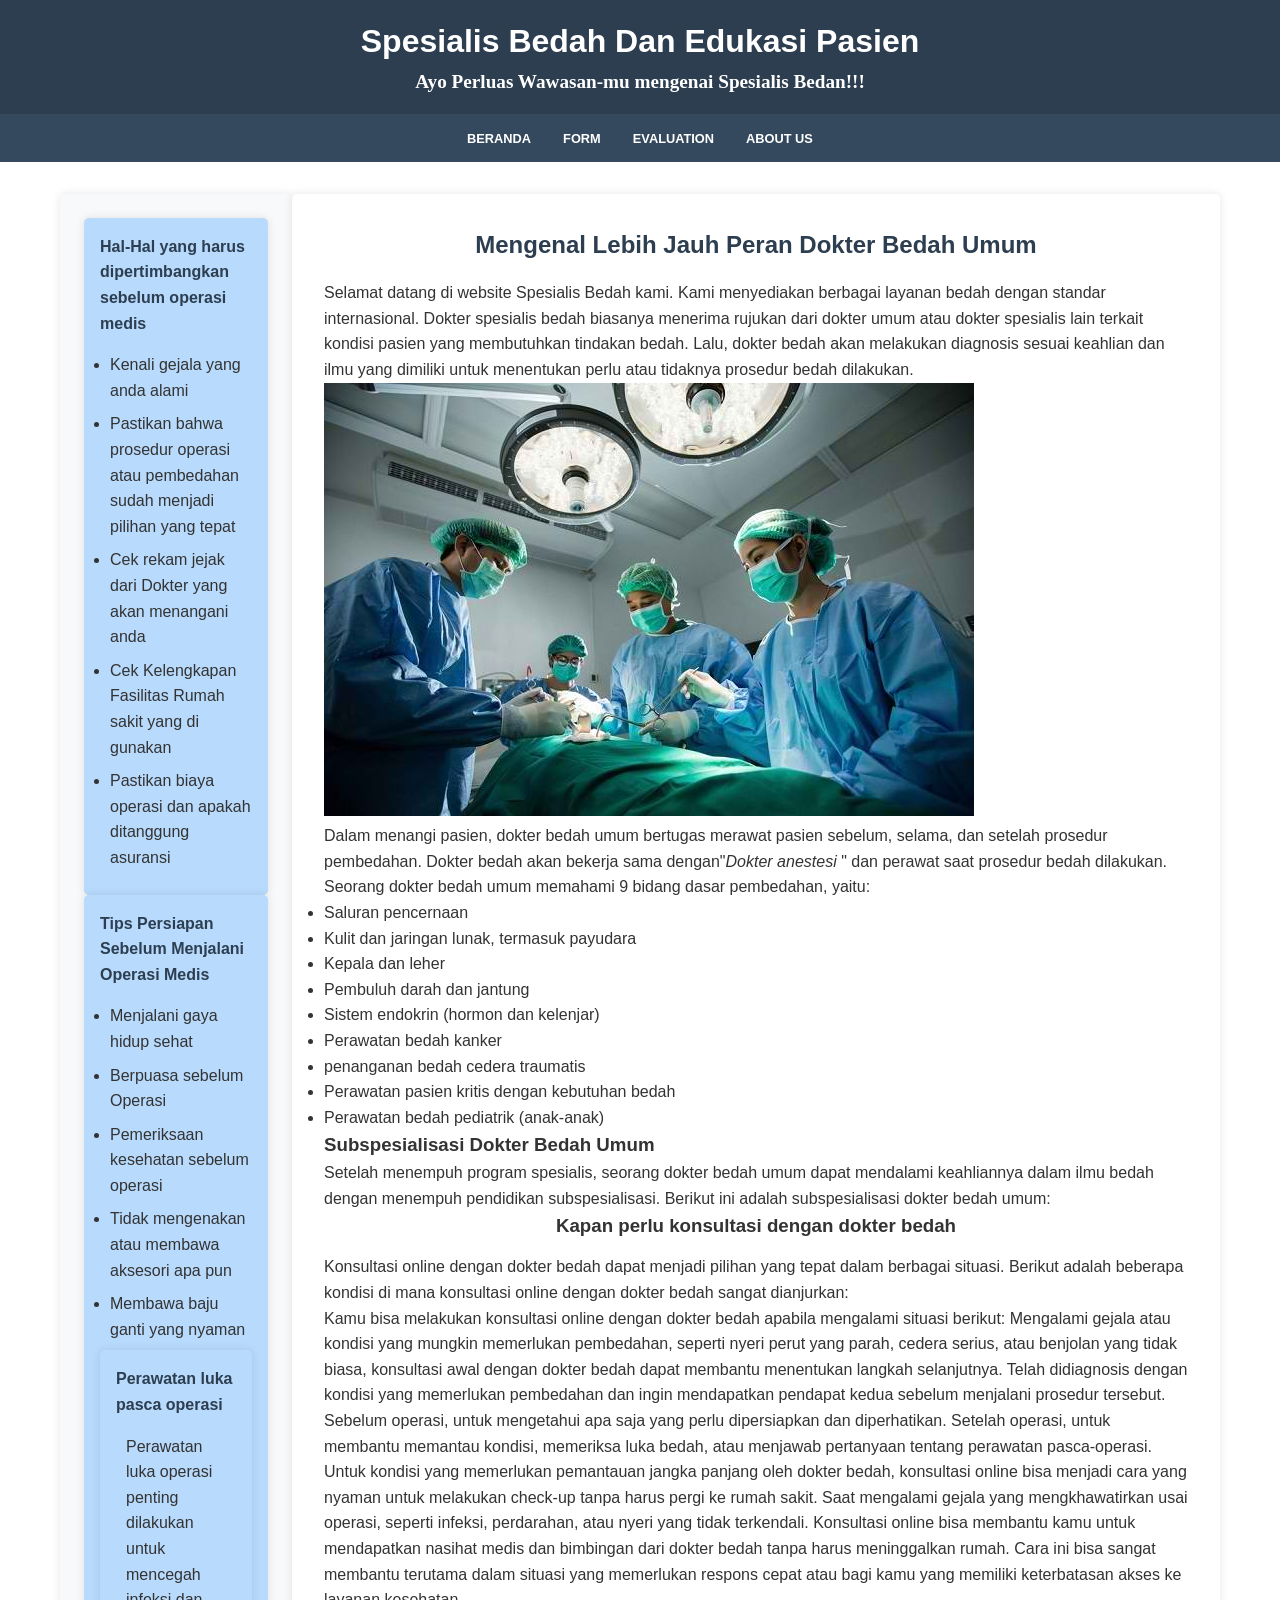
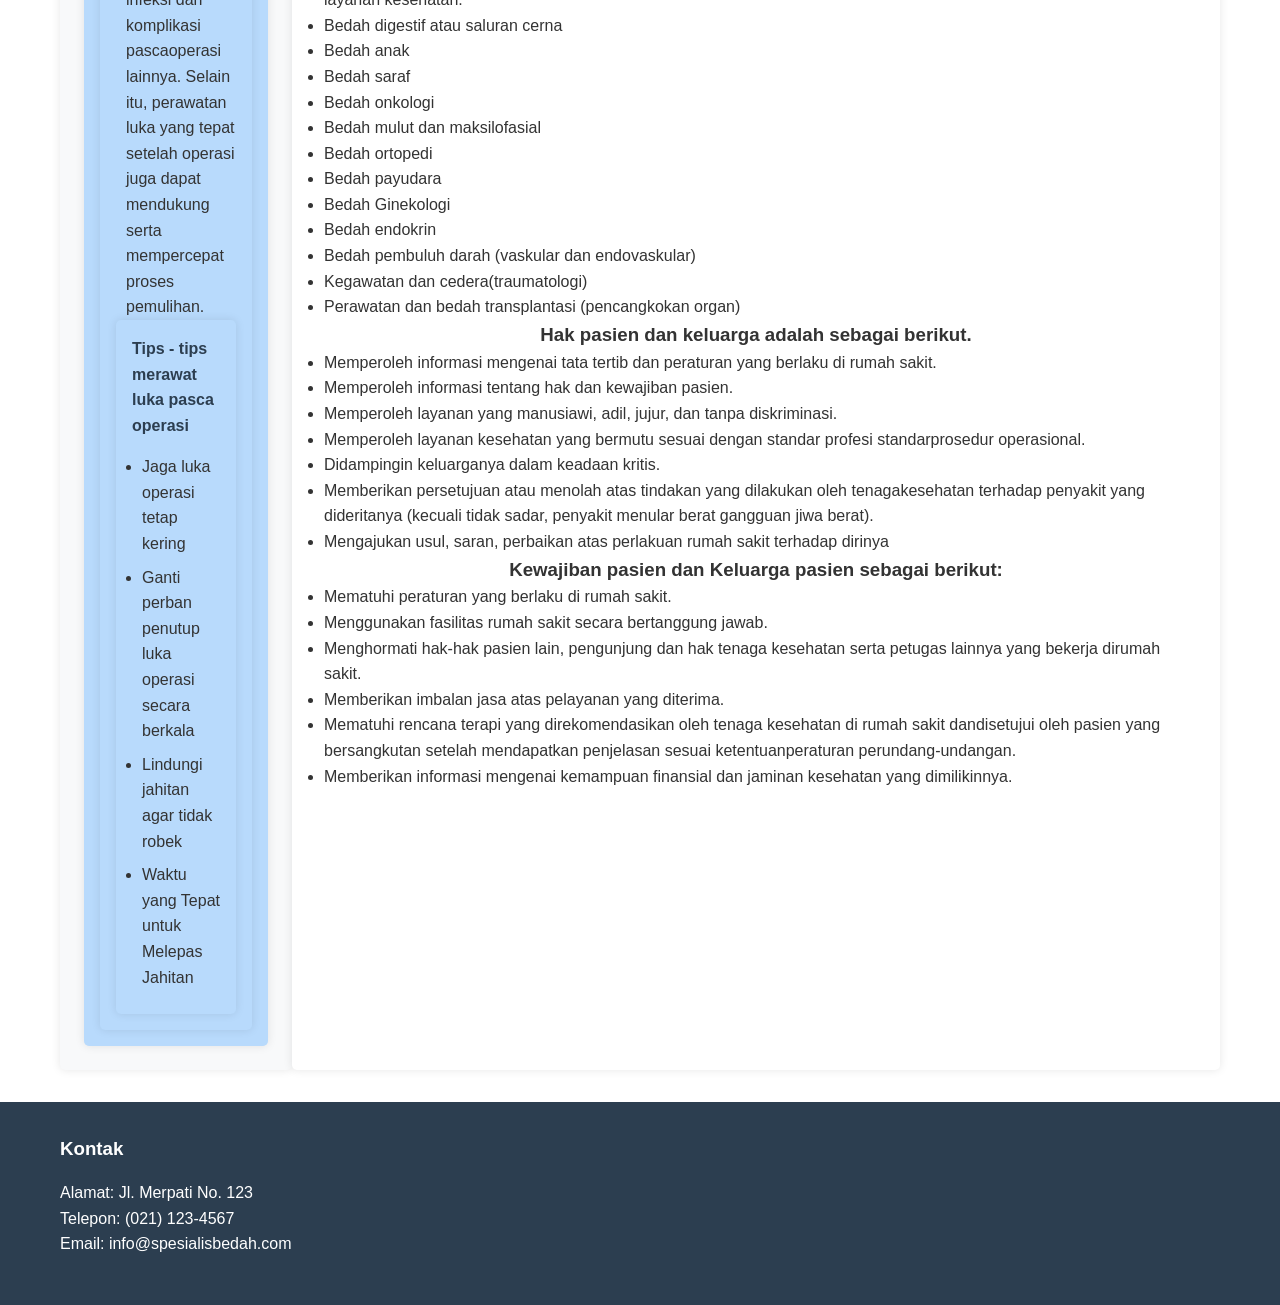
==== index.html @ 425607bf "tambah materi di sidebar" ====
<!DOCTYPE html>
<html lang="id">

<head>
    <meta charset="UTF-8">
    <meta name="viewport" content="width=device-width, initial-scale=1.0">
    <meta name="description" content="Peran dokter bedah umum dalam menangani pasien, termasuk subspesialisasi dan hak pasien.">
    <title>Spesialis Bedah</title>
    <link rel="stylesheet" href="css/style.css">
</head>

<body>
    <!-- Header -->
    <header class="header">
        <div class="container">
            <div class="text">
                <h1>Spesialis Bedah Dan Edukasi Pasien</h1>
                <h3>Ayo Perluas Wawasan-mu mengenai Spesialis Bedan!!!</h3>
            </div>
        </div>
    </header>

    <!-- Menu Navigasi -->
    <nav class="main-menu">
        <div class="container">
            <ul>
                <li><a href="index.html">BERANDA</a></li>
                <li><a href="form.html">FORM</a></li>
                <li><a href="evaluation.html">EVALUATION</a></li>
                <li><a href="about.html">ABOUT US</a></li>
            </ul>
        </div>
    </nav>

    <!-- Konten Utama -->
    <main class="main-content">
        <div class="container">
            <div class="content-wrapper">
                <!-- Sidebar -->
                <aside class="sidebar">
                    <div class="sidebar-box">
                        <div class="widget">
                            <h4>Hal-Hal yang harus dipertimbangkan sebelum operasi medis</h4>
                            <ul style="list-style-type:disc; padding-left:10px;">
                                <li>Kenali gejala yang anda alami</li>
                                <li>Pastikan bahwa prosedur operasi atau pembedahan sudah menjadi pilihan yang tepat</li>
                                <li>Cek rekam jejak dari Dokter yang akan menangani anda</li>
                                <li>Cek Kelengkapan Fasilitas Rumah sakit yang di gunakan</li>
                                <li>Pastikan biaya operasi dan apakah ditanggung asuransi</li>
                            </ul>
                        </div>
                    </div>
                    <div class="sidebar-box">
                        <div class="widget">
                            <h4>Tips Persiapan Sebelum Menjalani Operasi Medis</h4>
                            <ul style="list-style-type:disc; padding-left:10px;">
                                <li>Menjalani gaya hidup sehat</li>
                                <li>Berpuasa sebelum Operasi</li>
                                <li>Pemeriksaan kesehatan sebelum operasi</li>
                                <li>Tidak mengenakan atau membawa aksesori apa pun</li>
                                <li>Membawa baju ganti yang nyaman</li>
                            </ul>
                        </div>
                    <div class="sidebar-box">
                        <div class="widget">
                            <h4>Perawatan luka pasca operasi</h4>
                            <ul style="list-style-type:disc; padding-left:10px;">
                                <p>Perawatan luka operasi penting dilakukan
                                    untuk mencegah infeksi dan komplikasi pascaoperasi lainnya.
                                    Selain itu, perawatan luka yang tepat setelah operasi
                                    juga dapat mendukung serta mempercepat proses pemulihan.</p>
                            </ul>
                    </div> 
                    <div class="sidebar-box">
                        <div class="widget">
                            <h4>Tips - tips merawat luka pasca operasi</h4>   
                             <ul style="list-style-type:disc; padding-left:10px;">
                                <li>Jaga luka operasi tetap kering</li>
                                <li>Ganti perban penutup luka operasi secara berkala</li>
                                <li>Lindungi jahitan agar tidak robek</li>
                                <li>Waktu yang Tepat untuk Melepas Jahitan</li>
                            </ul>
                            </div>
                </aside>
                <!-- Konten -->
                <section class="content">
                    <h2 style="text-align: center;">Mengenal Lebih Jauh Peran Dokter Bedah Umum</h2>
                    <p>Selamat datang di website Spesialis Bedah kami. Kami menyediakan berbagai layanan bedah dengan standar internasional. Dokter spesialis bedah biasanya menerima rujukan dari dokter umum atau dokter spesialis lain terkait kondisi pasien yang membutuhkan tindakan bedah. Lalu, dokter bedah akan melakukan diagnosis sesuai keahlian dan ilmu yang dimiliki untuk menentukan perlu atau tidaknya prosedur bedah dilakukan.</p>
                        <img src="images/mengenal-lebih-jauh-peran-dokter-bedah-umum-0-alodokter.jpg" alt="Mengenal-lebih-jauh-peran-dokter-bedah-umum-0-alodokter">

                    <p style="font-weight: 400;">Dalam menangi pasien, dokter bedah umum bertugas merawat pasien sebelum, selama, dan setelah prosedur pembedahan. Dokter bedah akan bekerja sama dengan"<i>Dokter anestesi</i> " dan perawat saat prosedur bedah dilakukan.</p>
                    <p>
                        <span style="font-weight: 400;">Seorang dokter bedah umum memahami 9 bidang dasar pembedahan, yaitu:</span>
                    </p>
                    <ul>
                        <li style="font-weight: 400;">
                            <span style="font-weight: 400;">Saluran pencernaan</span>
                        </li>
                        <li style="font-weight: 400;">
                            <span style="font-weight: 400;">Kulit dan jaringan lunak, termasuk payudara</span>
                        </li>
                        <li style="font-weight: 400;">                    
                            <span style="font-weight: 400;">Kepala dan leher</span>
                        </li>
                        <li style="font-weight: 400;">                            
                            <span style="font-weight: 400;">Pembuluh darah dan jantung</span>
                        </li>
                        <li style="font-weight: 400;">
                            <span style="font-weight: 400;">Sistem endokrin (hormon dan kelenjar)</span>
                        </li>
                        <li style="font-weight: 400;">
                            <span style="font-weight: 400;">Perawatan bedah kanker</span>
                        </li>
                        <li style="font-weight: 400;">
                            <span style="font-weight: 400;">penanganan bedah cedera traumatis </span>
                        </li>
                        <li style="font-weight: 400;">
                            <span style="font-weight: 400;">Perawatan pasien kritis dengan kebutuhan bedah</span>
                        </li>
                        <li style="font-weight: 400;">
                            <span style="font-weight: 400;">Perawatan bedah pediatrik (anak-anak)</span>
                        </li>
                    </ul>

                    <h3>
                        <b>Subspesialisasi Dokter Bedah Umum</b>
                    </h3>
                    <p style="align-items: center;"> Setelah menempuh program spesialis, 
                        seorang dokter bedah umum dapat mendalami keahliannya dalam ilmu bedah dengan menempuh pendidikan subspesialisasi. Berikut ini adalah subspesialisasi dokter bedah umum:

                    </p>

                    <h3 style="text-align: center;">Kapan perlu konsultasi dengan dokter bedah </h3>
                    <p style="margin-top: 13px;">Konsultasi online dengan dokter bedah dapat menjadi pilihan yang tepat dalam berbagai situasi. Berikut adalah beberapa kondisi di mana konsultasi online dengan dokter bedah sangat dianjurkan:</p>
                    <p style="text-justify: auto;">Kamu bisa melakukan konsultasi online  dengan dokter bedah apabila mengalami situasi berikut: Mengalami gejala atau kondisi yang mungkin memerlukan pembedahan, seperti nyeri perut yang parah, cedera serius, atau benjolan yang tidak biasa, konsultasi awal dengan dokter bedah dapat membantu menentukan langkah selanjutnya. Telah didiagnosis dengan kondisi yang memerlukan pembedahan dan ingin mendapatkan pendapat kedua sebelum menjalani prosedur tersebut. Sebelum operasi, untuk mengetahui apa saja yang perlu dipersiapkan dan diperhatikan. Setelah operasi, untuk membantu memantau kondisi, memeriksa luka bedah, atau menjawab pertanyaan tentang perawatan pasca-operasi. Untuk kondisi yang memerlukan pemantauan jangka panjang oleh dokter bedah, konsultasi online bisa menjadi cara yang nyaman untuk melakukan check-up tanpa harus pergi ke rumah sakit. Saat mengalami gejala yang mengkhawatirkan usai operasi, seperti infeksi, perdarahan, atau nyeri yang tidak terkendali. Konsultasi online bisa membantu kamu untuk mendapatkan nasihat medis dan bimbingan dari dokter bedah tanpa harus meninggalkan rumah. Cara ini bisa sangat membantu terutama dalam situasi yang memerlukan respons cepat atau bagi kamu yang memiliki keterbatasan akses ke layanan kesehatan.</p>

                    <ul>
                        <li style="font-weight: 400;">
                            <span style="font-weight: 400;">Bedah digestif atau saluran cerna</span>
                        </li>
                        <li style="font-weight: 400;">
                            <span style="font-weight: 400;">Bedah anak</span>
                        </li>
                        <li style="font-weight: 400;">
                            <span style="font-weight: 400;">Bedah saraf</span>
                        </li>
                        <li style="font-weight: 400;">
                            <span style="font-weight: 400;">Bedah onkologi</span>
                        </li>
                        <li style="font-weight: 400;">
                            <span style="font-weight: 400;">Bedah mulut dan maksilofasial</span>
                        </li>
                        <li style="font-weight: 400;">
                            <span style="font-weight: 400;">Bedah ortopedi</span>
                        </li>
                        <li style="font-weight: 400;">
                            <span style="font-weight: 400;">Bedah payudara</span>
                        </li>
                        <li style="font-weight: 400;">
                            <span style="font-weight: 400;">Bedah Ginekologi</span>
                        </li>
                        <li style="font-weight: 400;">
                            <span style="font-weight: 400;">Bedah endokrin</span>
                        </li>
                        <li style="font-weight: 400;">
                            <span style="font-weight: 400;">Bedah pembuluh darah (vaskular dan endovaskular)</span>
                        </li>
                        <li style="font-weight: 400;">
                            <span style="font-weight: 400;">Kegawatan dan cedera(traumatologi)</span>
                        </li>
                        <li style="font-weight: 400;">
                            <span style="font-weight: 400;">Perawatan dan bedah transplantasi (pencangkokan organ)</span>
                        </li>
                    </ul>

                    <h3 style="text-align: center;">Hak pasien dan keluarga adalah sebagai berikut.</h3>
                    <ul>
                        <li style="font-weight: 400;"> Memperoleh informasi mengenai tata tertib dan peraturan yang berlaku
                            di rumah sakit.</li>
                        <li style="font-weight: 400;"> Memperoleh informasi tentang hak dan kewajiban pasien.</li>
                        <li style="font-weight: 400;"> Memperoleh layanan yang manusiawi, adil, jujur, dan tanpa diskriminasi. </li>
                        <li style="font-weight: 400;"> Memperoleh layanan kesehatan yang bermutu sesuai dengan standar profesi 
                            standarprosedur operasional.</li>
                        <li style="font-weight: 400;"> Didampingin keluarganya dalam keadaan kritis.</li>
                        <li style="font-weight: 400;"> Memberikan persetujuan atau menolah atas tindakan yang dilakukan oleh tenagakesehatan
                            terhadap penyakit yang dideritanya (kecuali tidak sadar, penyakit menular berat gangguan jiwa berat).</li>
                        <li style="font-weight: 400;"> Mengajukan usul, saran, perbaikan atas perlakuan rumah sakit terhadap dirinya</li>
                    </ul>
                    
                    <h3 style="text-align: center;">Kewajiban pasien dan Keluarga pasien sebagai berikut: </h3>

                    <ul>
                        <li style="font-weight: 400;"> Mematuhi peraturan yang berlaku di rumah sakit.</li>
                        <li style="font-weight: 400;"> Menggunakan fasilitas rumah sakit secara bertanggung jawab.</li>
                        <li style="font-weight: 400;"> Menghormati hak-hak pasien lain, pengunjung dan hak tenaga kesehatan 
                            serta petugas lainnya yang bekerja dirumah sakit.</li>
                        <li style="font-weight: 400;"> Memberikan imbalan jasa atas pelayanan yang diterima.</li>
                        <li style="font-weight: 400;"> Mematuhi rencana terapi yang direkomendasikan oleh tenaga kesehatan 
                            di rumah sakit dandisetujui oleh pasien yang bersangkutan setelah mendapatkan 
                            penjelasan sesuai ketentuanperaturan perundang-undangan.</li>
                        <li style="font-weight: 400;">  Memberikan informasi mengenai kemampuan finansial dan 
                            jaminan kesehatan yang dimilikinnya.</li>
                    </ul>
                </section>
                <!-- <section class="content">
                    
                </section> -->
            </div>
        </div>
    </main>

    <!-- Footer -->
    <footer class="footer">
        <div class="container">
            <div class="footer-content">
                <div class="footer-section">
                    <h3>Kontak</h3>
                    <p>Alamat: Jl. Merpati No. 123</p>
                    <p>Telepon: (021) 123-4567</p>
                    <p>Email: info@spesialisbedah.com</p>
                </div>
            </div>
        </div>
    </footer>

    <script src="js/main.js"></script>
</body>

</html>
---- css/style.css ----
/* Reset CSS */
* {
    margin: 0;
    padding: 0;
    box-sizing: border-box;
}

body {
    font-family: Arial, sans-serif;
    line-height: 1.6;
    color: #333;
}

.container {
    max-width: 1200px;
    margin: 0 auto;
    padding: 0 20px;
    display:flex;
}

/* Header */
.header {
    background-color: #2c3e50;
    color: white;
    padding: 1rem 0;
    align-items: center;
    display: flex;
}

.text {
    margin: 0;
    text-align: center;
    color:white; 
    margin-bottom:0px;
}

.text h1 {
    font-size: 2rem;
}

.text h3{
    font-family:"monotype corsiva", cursive;
    font-size: 1.2rem;
}

/* Menu Navigasi */
.main-menu {
    background-color: #34495e;
    padding: 0.7rem 0;
    align-items:center;
    display: flex;
}

.main-menu ul {
    list-style: none;
    display: flex;
    justify-content: center;
}

.main-menu li {
    margin: 0 1rem;
}

.main-menu a {
    color: white;
    text-decoration: none;
    font-weight: bold;
    transition: color 0.3s;
    font-size: 0.8rem;
}

.main-menu a:hover {
    color: #3498db;
}

/* Konten Utama */
.main-content {
    padding: 2rem 0;
}

.content-wrapper {
    display: grid;
    grid-template-columns: 1fr 4fr;
}

.content {
    background-color: #fff;
    padding: 2rem;
    border-radius: 5px;
    box-shadow: 0 0 10px rgba(0,0,0,0.1);
}

.content h2 {
    color: #2c3e50;
    margin-bottom: 1rem;
}

/* Sidebar */
.sidebar {
    background-color: #f8f9fa;
    padding: 1.5rem;
    border-radius: 5px;
    box-shadow: 0 0 10px rgba(0,0,0,0.1);
}

.widget h3 {
    color: #2c3e50;
    margin-bottom: 1rem;
}
.widget h4 {
    color: #2c3e50;
    margin-bottom: 1rem;
}

.widget ul {
    list-style: none;
}

.widget li {
    margin-bottom: 0.5rem;
}
.sidebar-box{
    background-color:#b8dafc;
    padding: 1rem;
    border-radius: 5px;
    box-shadow: 0 0 10px rgba(0,0,0,0.1);
}

/* Footer */
.footer {
    background-color: #2c3e50;
    color: white;
    padding: 2rem 0 1rem;
}

.footer-content {
    display: grid;
    grid-template-columns: repeat(2, 1fr);
    gap: 2rem;
    margin-bottom: 2rem;
}

.footer-section h3 {
    margin-bottom: 1rem;
}

.social-links a {
    color: white;
    text-decoration: none;
    margin-right: 1rem;
}

.social-links a:hover {
    color: #3498db;
}

.footer-bottom {
    text-align: center;
    padding-top: 1rem;
    border-top: 1px solid rgba(255,255,255,0.1);
}

/* Responsive Design */
@media (max-width: 768px) {
    .content-wrapper {
        grid-template-columns: 1fr;
    }

    .main-menu ul {
        flex-direction: column;
        text-align: center;
    }

    .main-menu li {
        margin: 0.5rem 0;
    }

    .footer-content {
        grid-template-columns: 1fr;
    }
}
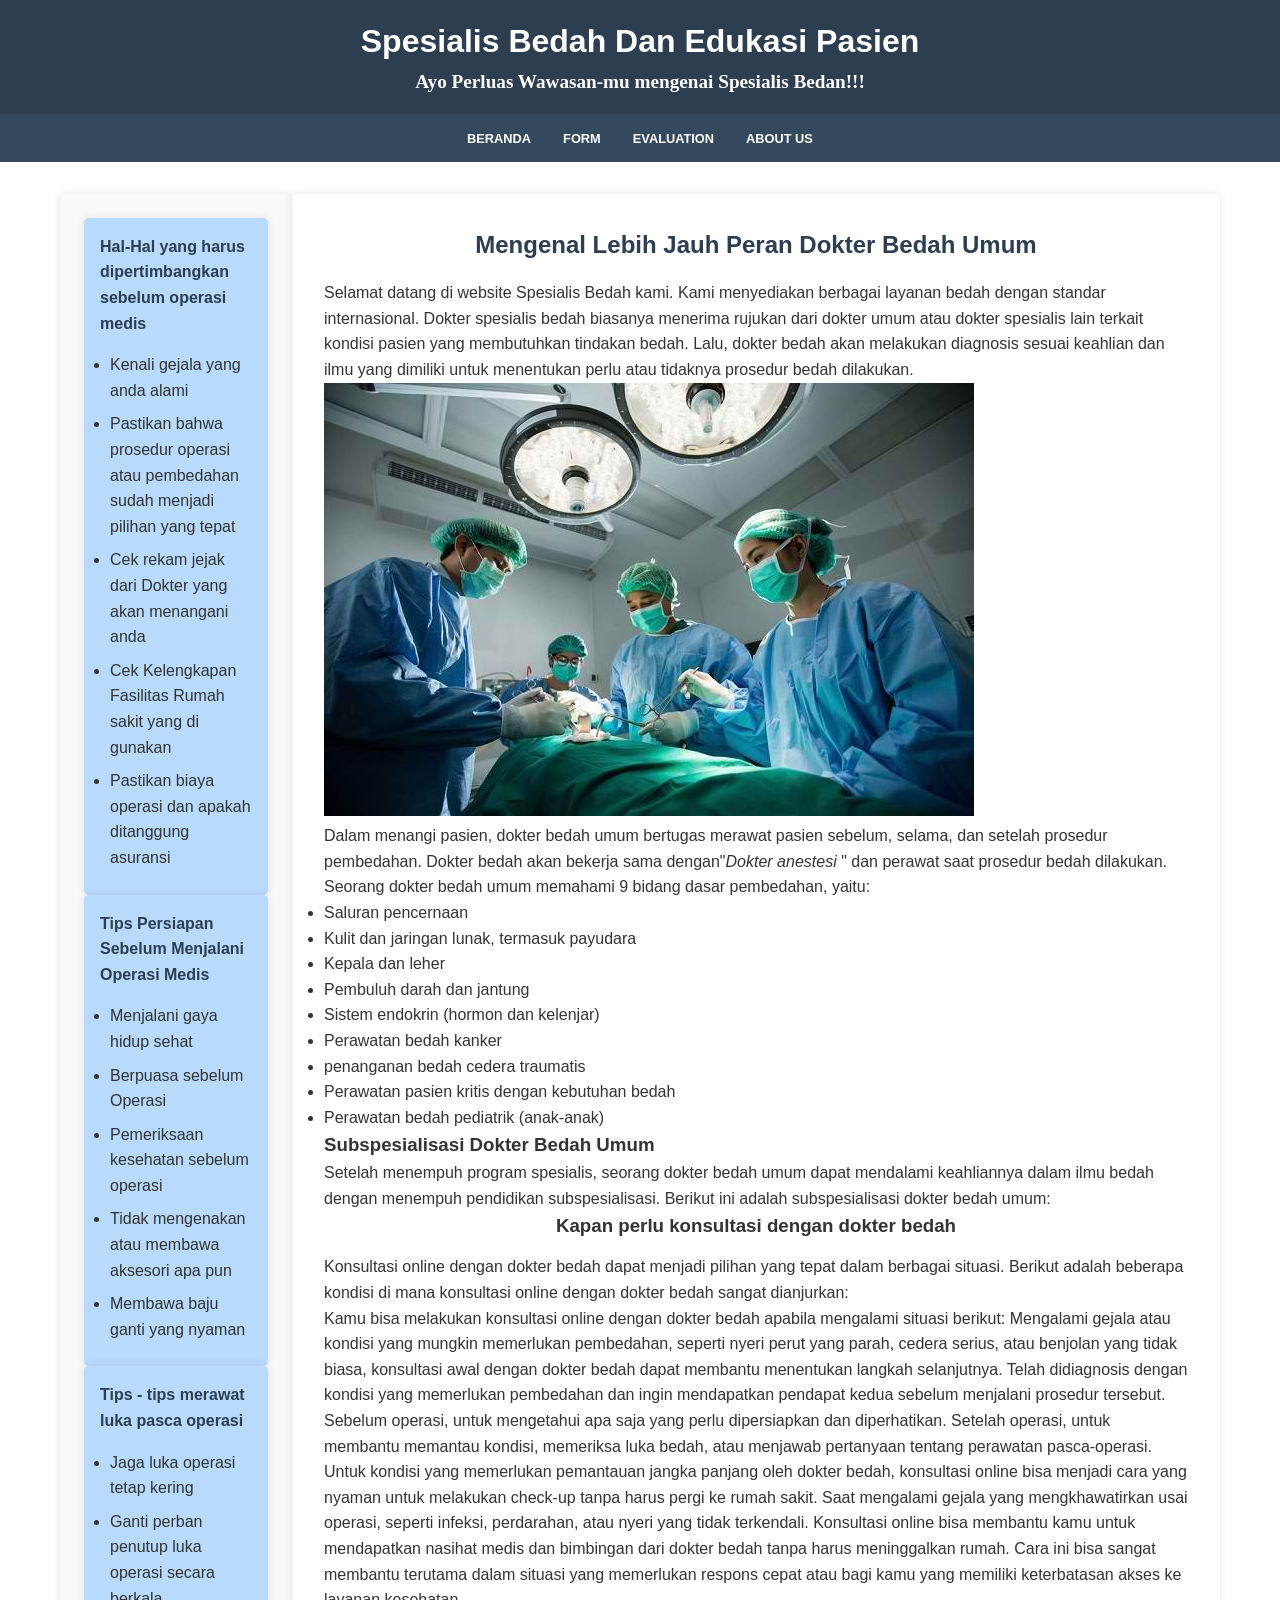
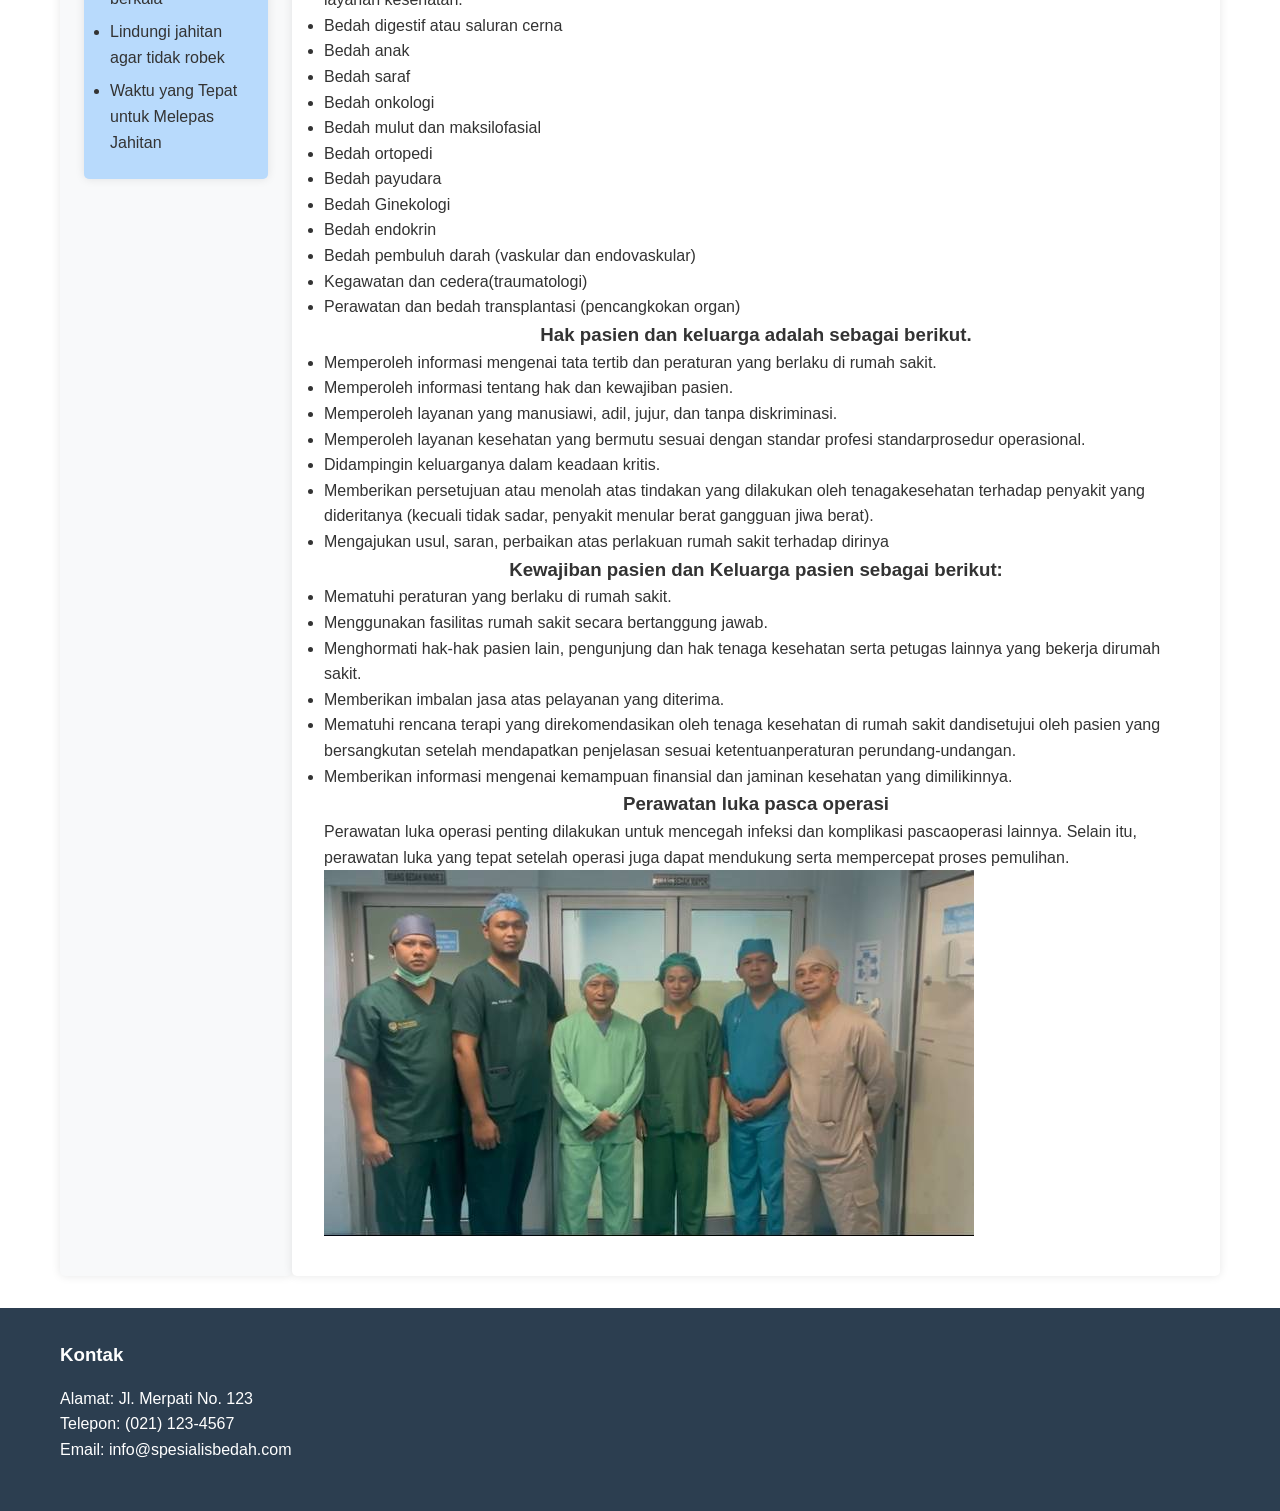
==== commit 6e27d7b4: "tambah gambar di index, merubah sidebar" ====
--- a/index.html
+++ b/index.html
@@ -61,15 +61,6 @@
                                 <li>Membawa baju ganti yang nyaman</li>
                             </ul>
                         </div>
-                    <div class="sidebar-box">
-                        <div class="widget">
-                            <h4>Perawatan luka pasca operasi</h4>
-                            <ul style="list-style-type:disc; padding-left:10px;">
-                                <p>Perawatan luka operasi penting dilakukan
-                                    untuk mencegah infeksi dan komplikasi pascaoperasi lainnya.
-                                    Selain itu, perawatan luka yang tepat setelah operasi
-                                    juga dapat mendukung serta mempercepat proses pemulihan.</p>
-                            </ul>
                     </div> 
                     <div class="sidebar-box">
                         <div class="widget">
@@ -200,7 +191,14 @@
                             penjelasan sesuai ketentuanperaturan perundang-undangan.</li>
                         <li style="font-weight: 400;">  Memberikan informasi mengenai kemampuan finansial dan 
                             jaminan kesehatan yang dimilikinnya.</li>
-                    </ul>
+                     <h3 style="text-align: center;">Perawatan luka pasca operasi</h3>
+                        <p>Perawatan luka operasi penting dilakukan
+                                    untuk mencegah infeksi dan komplikasi pascaoperasi lainnya.
+                                    Selain itu, perawatan luka yang tepat setelah operasi
+                                    juga dapat mendukung serta mempercepat proses pemulihan.</p>
+                    </ul>
+                    <img src="images/dokter bedah.jpg" alt="dokter bedah">
+
                 </section>
                 <!-- <section class="content">
                     
--- a/css/style.css
+++ b/css/style.css
@@ -159,23 +159,3 @@
     padding-top: 1rem;
     border-top: 1px solid rgba(255,255,255,0.1);
 }
-
-/* Responsive Design */
-@media (max-width: 768px) {
-    .content-wrapper {
-        grid-template-columns: 1fr;
-    }
-
-    .main-menu ul {
-        flex-direction: column;
-        text-align: center;
-    }
-
-    .main-menu li {
-        margin: 0.5rem 0;
-    }
-
-    .footer-content {
-        grid-template-columns: 1fr;
-    }
-} 
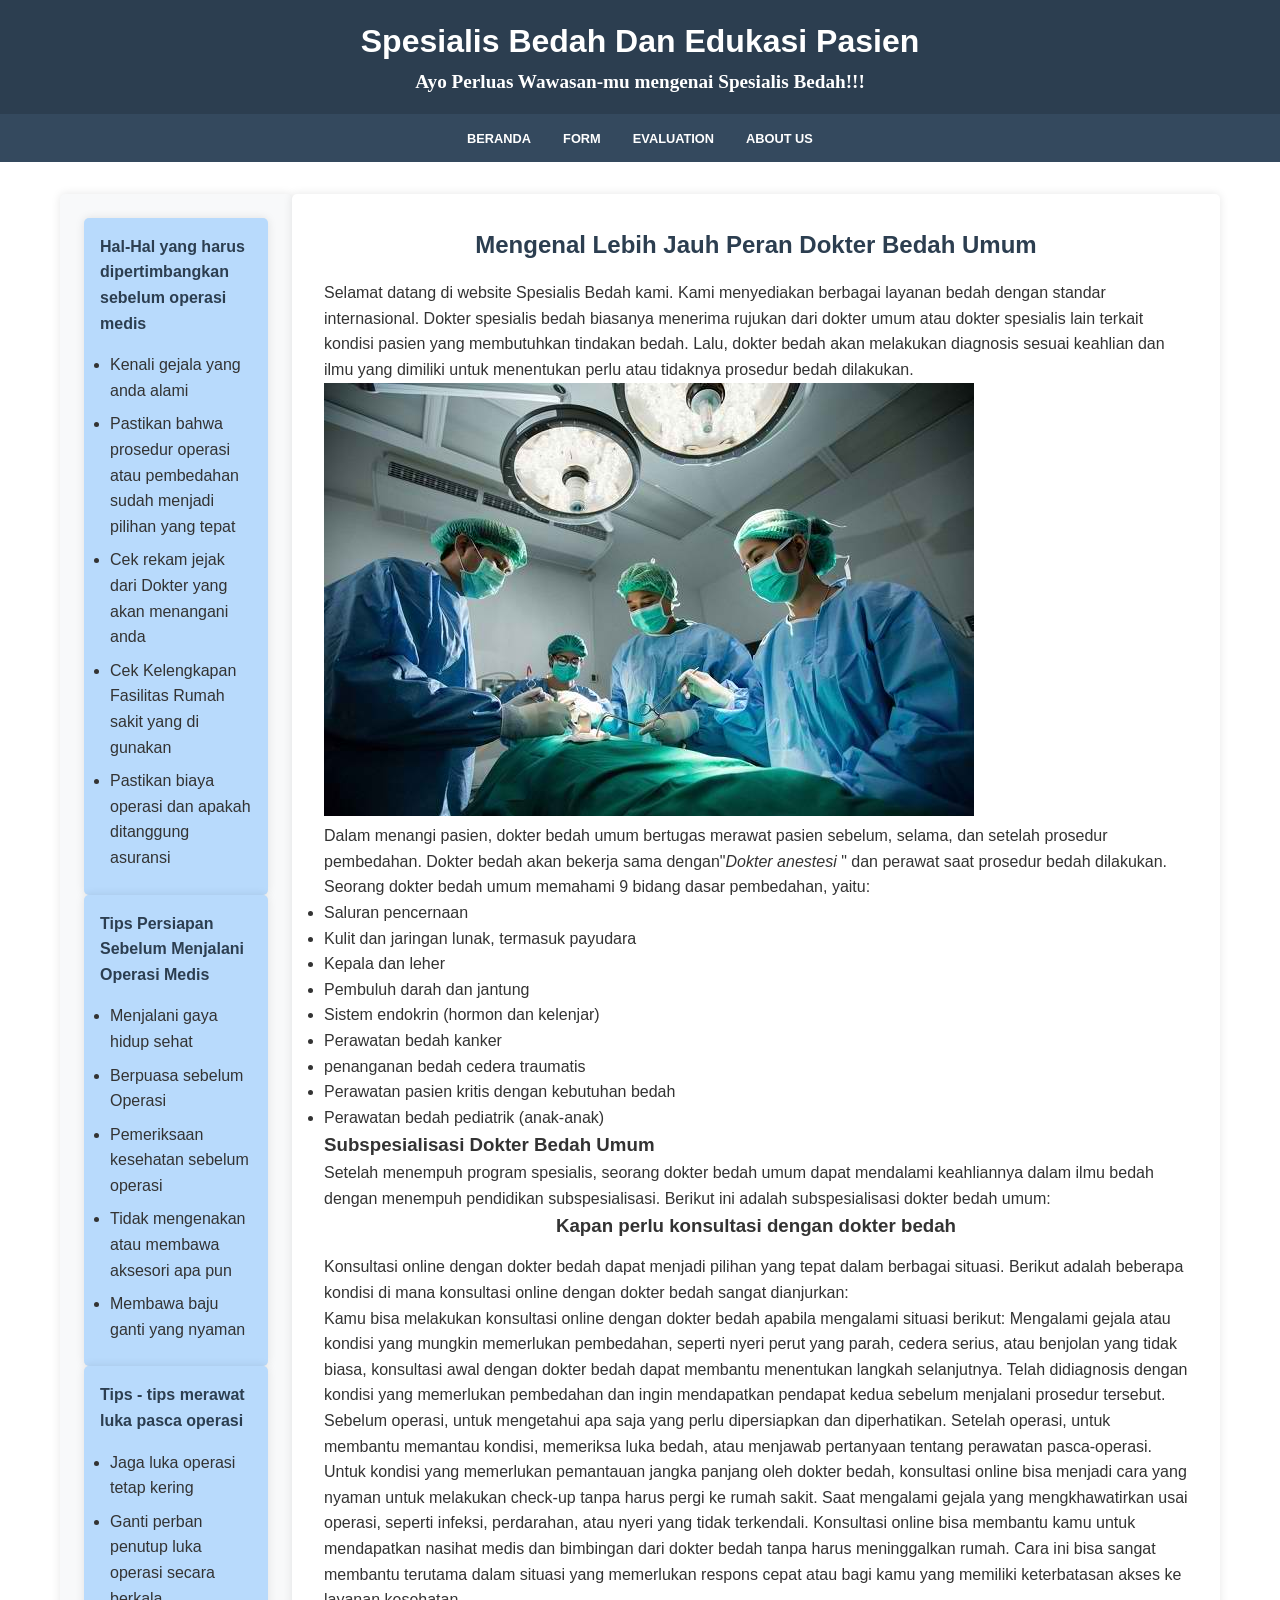
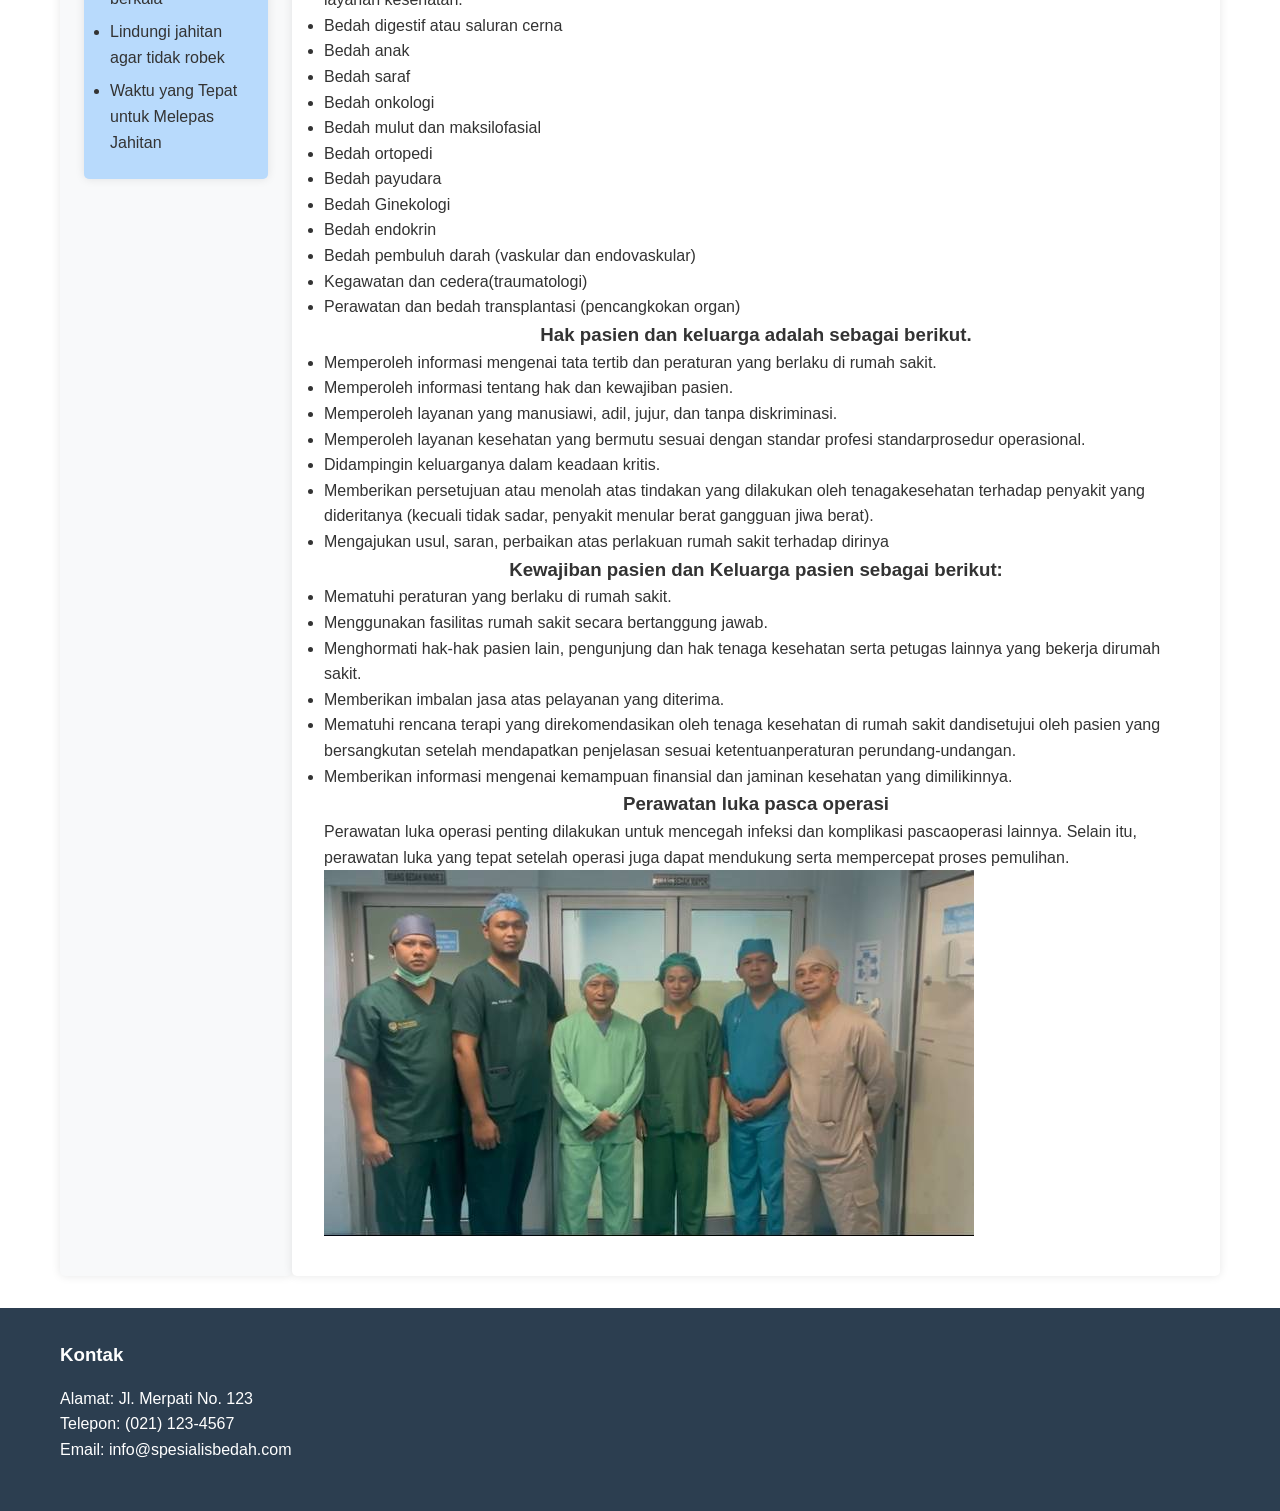
==== commit 9f152cdc: "fix da error" ====
--- a/index.html
+++ b/index.html
@@ -15,7 +15,7 @@
         <div class="container">
             <div class="text">
                 <h1>Spesialis Bedah Dan Edukasi Pasien</h1>
-                <h3>Ayo Perluas Wawasan-mu mengenai Spesialis Bedan!!!</h3>
+                <h3>Ayo Perluas Wawasan-mu mengenai Spesialis Bedah!!!</h3>
             </div>
         </div>
     </header>
@@ -71,7 +71,8 @@
                                 <li>Lindungi jahitan agar tidak robek</li>
                                 <li>Waktu yang Tepat untuk Melepas Jahitan</li>
                             </ul>
-                            </div>
+                        </div>
+                    </div>
                 </aside>
                 <!-- Konten -->
                 <section class="content">
@@ -191,13 +192,14 @@
                             penjelasan sesuai ketentuanperaturan perundang-undangan.</li>
                         <li style="font-weight: 400;">  Memberikan informasi mengenai kemampuan finansial dan 
                             jaminan kesehatan yang dimilikinnya.</li>
+                    </ul>
                      <h3 style="text-align: center;">Perawatan luka pasca operasi</h3>
                         <p>Perawatan luka operasi penting dilakukan
                                     untuk mencegah infeksi dan komplikasi pascaoperasi lainnya.
                                     Selain itu, perawatan luka yang tepat setelah operasi
                                     juga dapat mendukung serta mempercepat proses pemulihan.</p>
-                    </ul>
-                    <img src="images/dokter bedah.jpg" alt="dokter bedah">
+                    
+                    <img src="images/dokterbedah.jpg" alt="https://www.alodokter.com/hal-yang-perlu-diketahui-dalam-melakukan-perawatan-luka-operasi">
 
                 </section>
                 <!-- <section class="content">
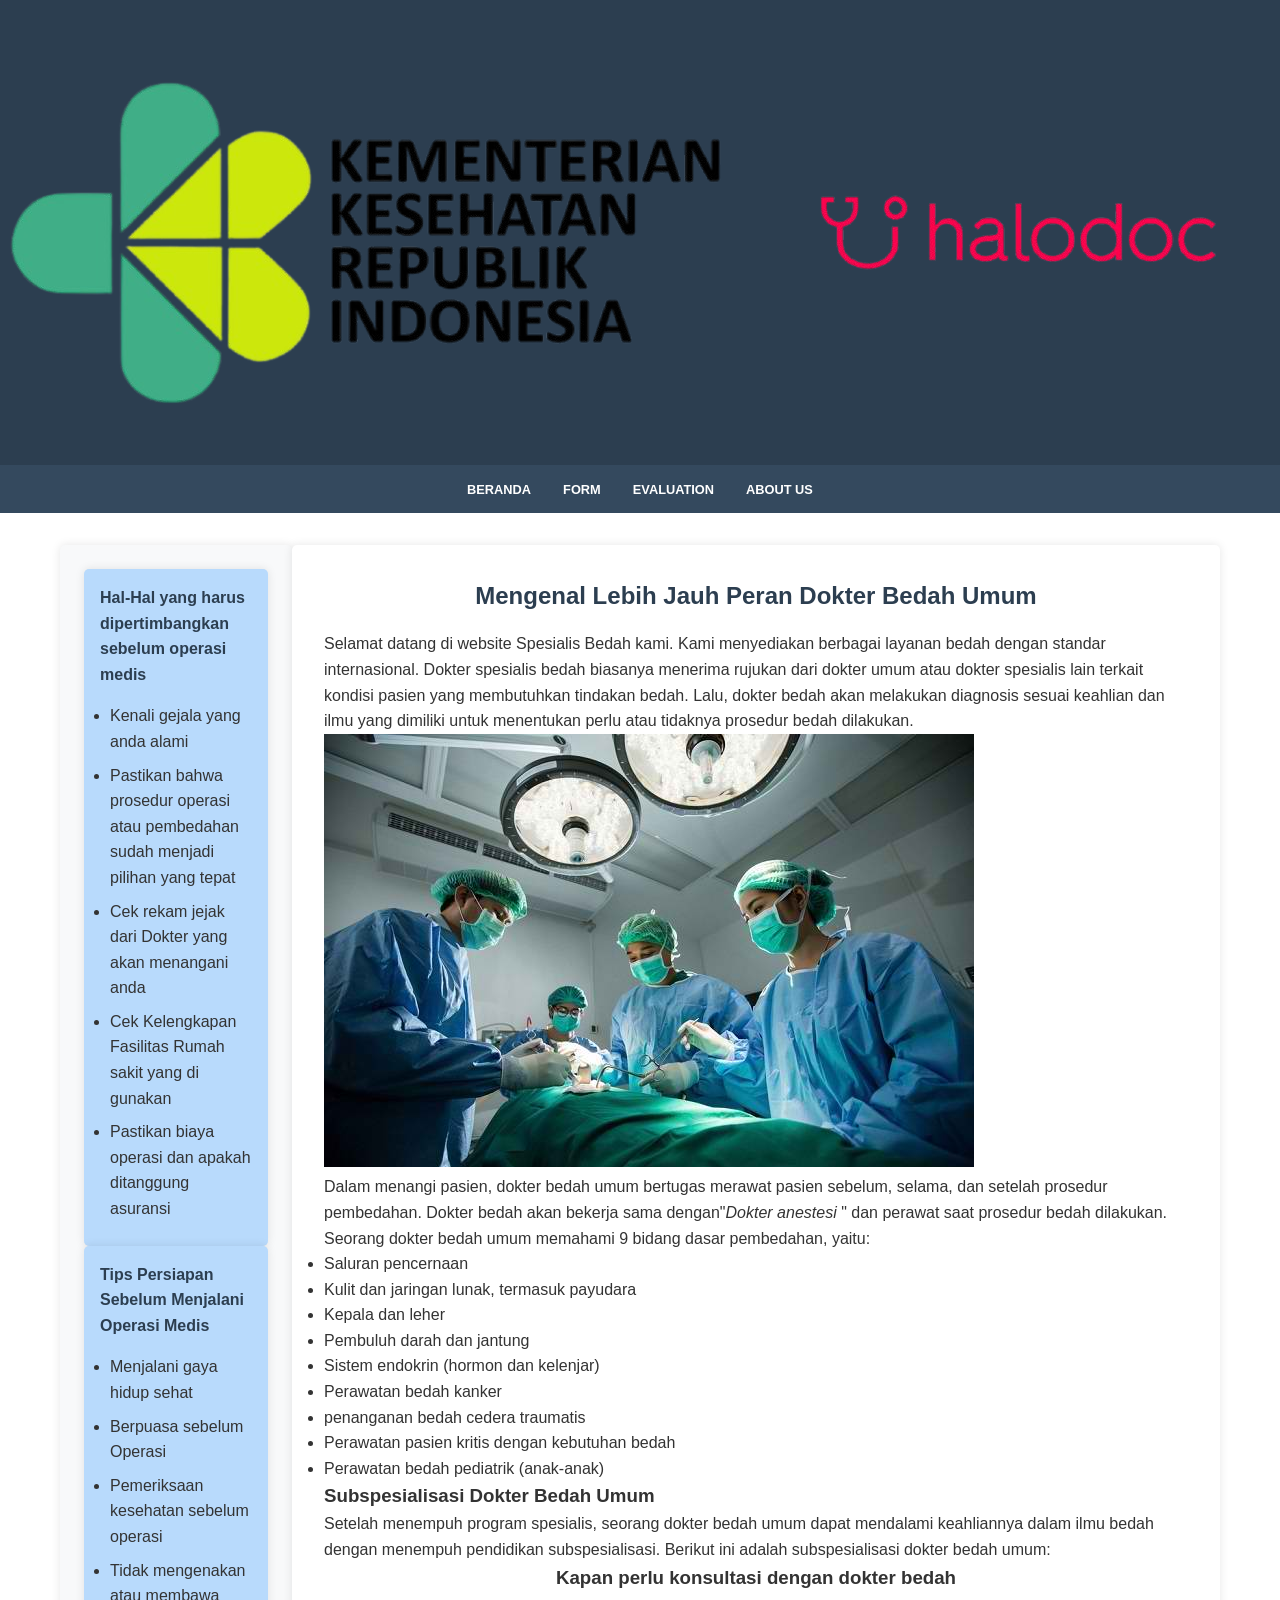
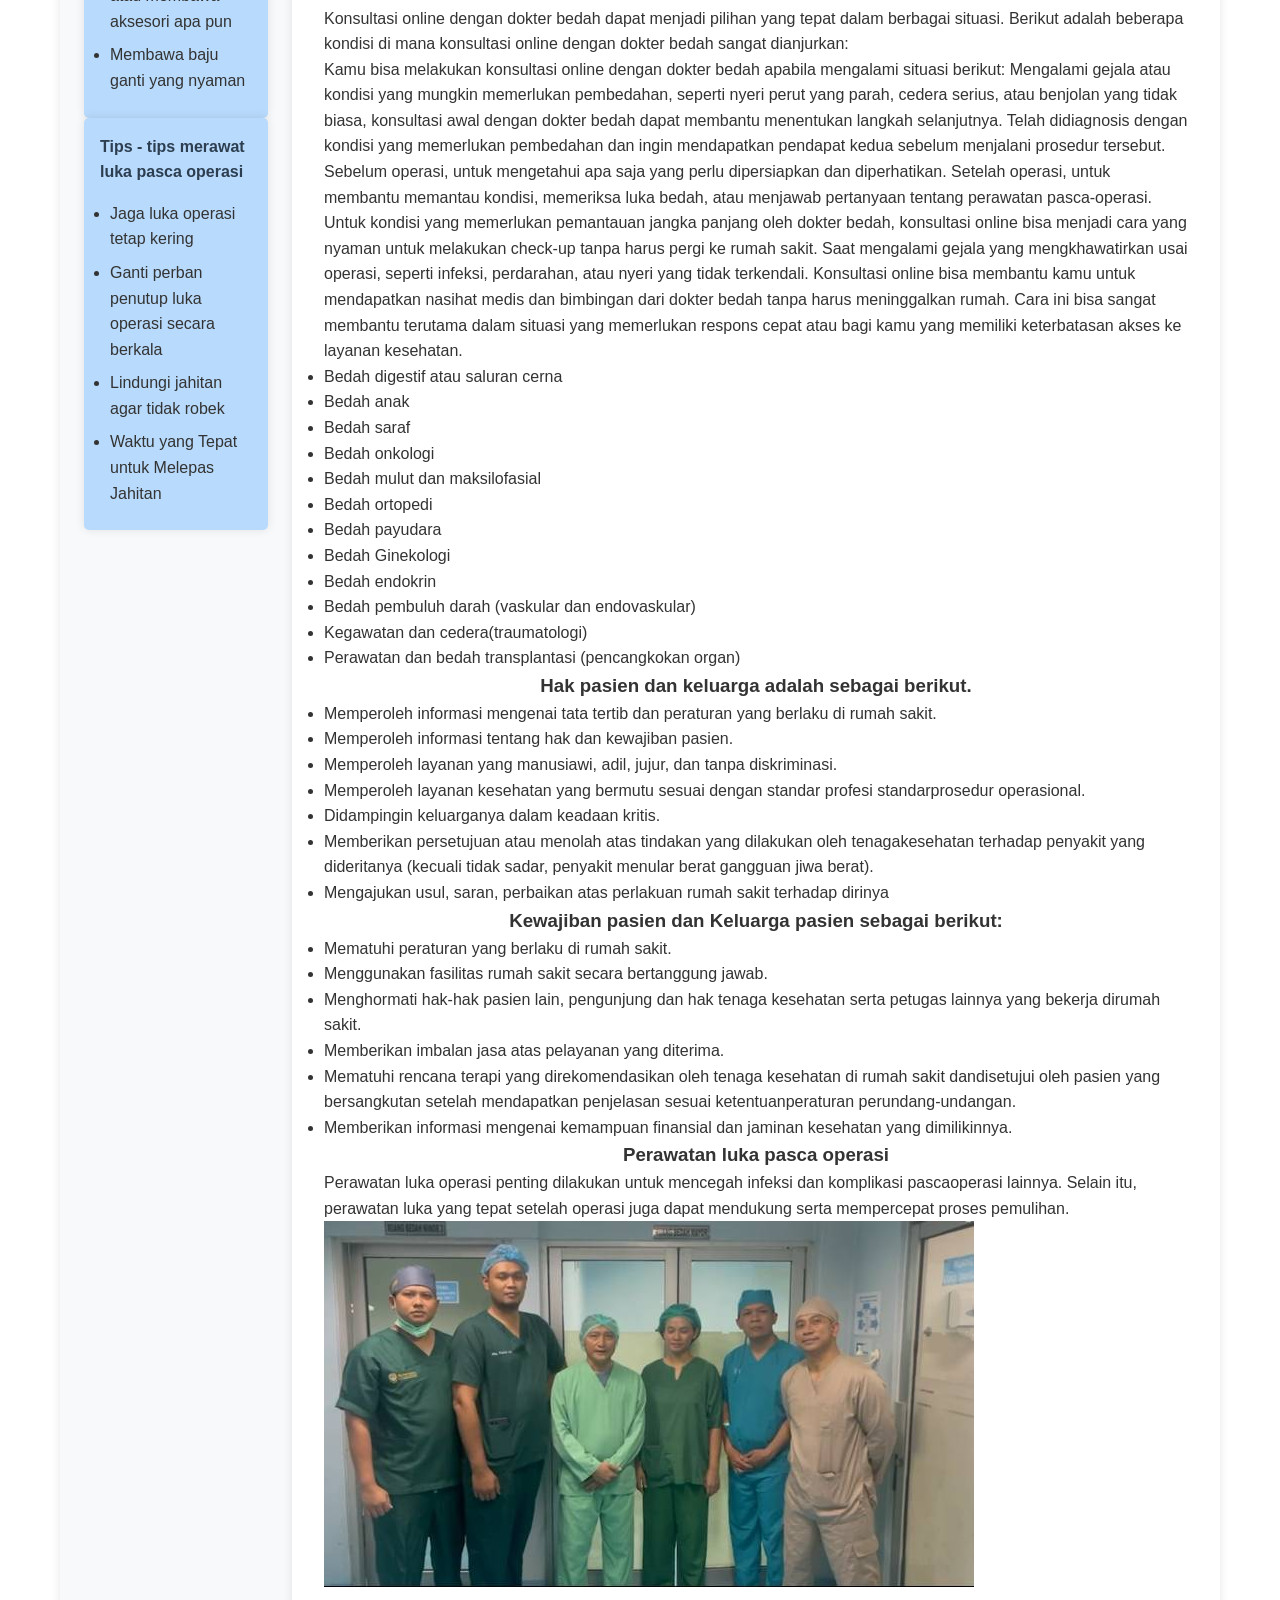
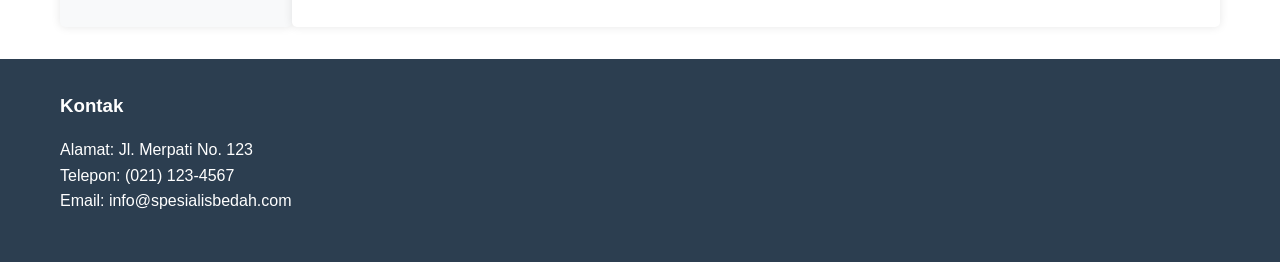
==== commit 036bb110: "tambah gambar, tambah about, tambah link referensi di about" ====
--- a/index.html
+++ b/index.html
@@ -12,6 +12,8 @@
 <body>
     <!-- Header -->
     <header class="header">
+        <img src="images/logo_kemenkes-removebg-preview.png" alt="Logo Kemenkes">
+        <img src="images/logohalodoc-removebg-preview.png" alt="Logo Halodoc">
         <div class="container">
             <div class="text">
                 <h1>Spesialis Bedah Dan Edukasi Pasien</h1>
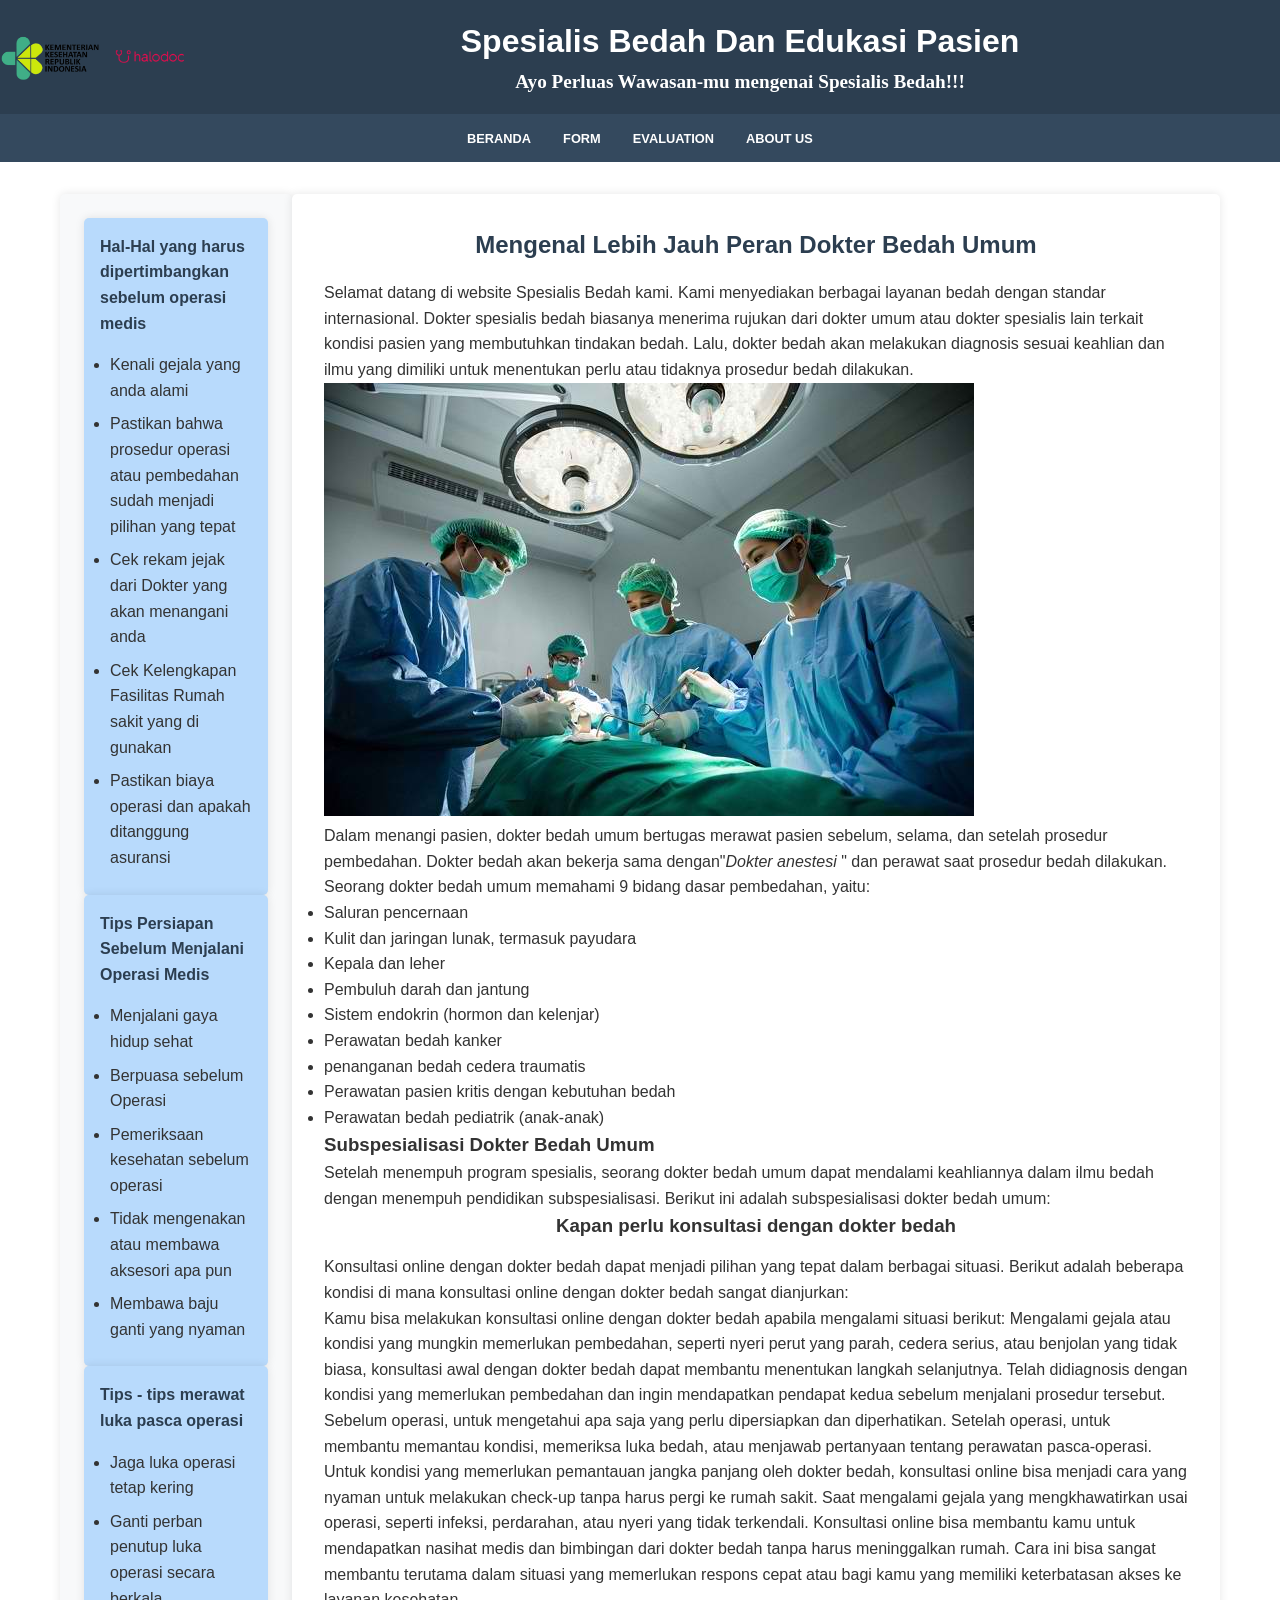
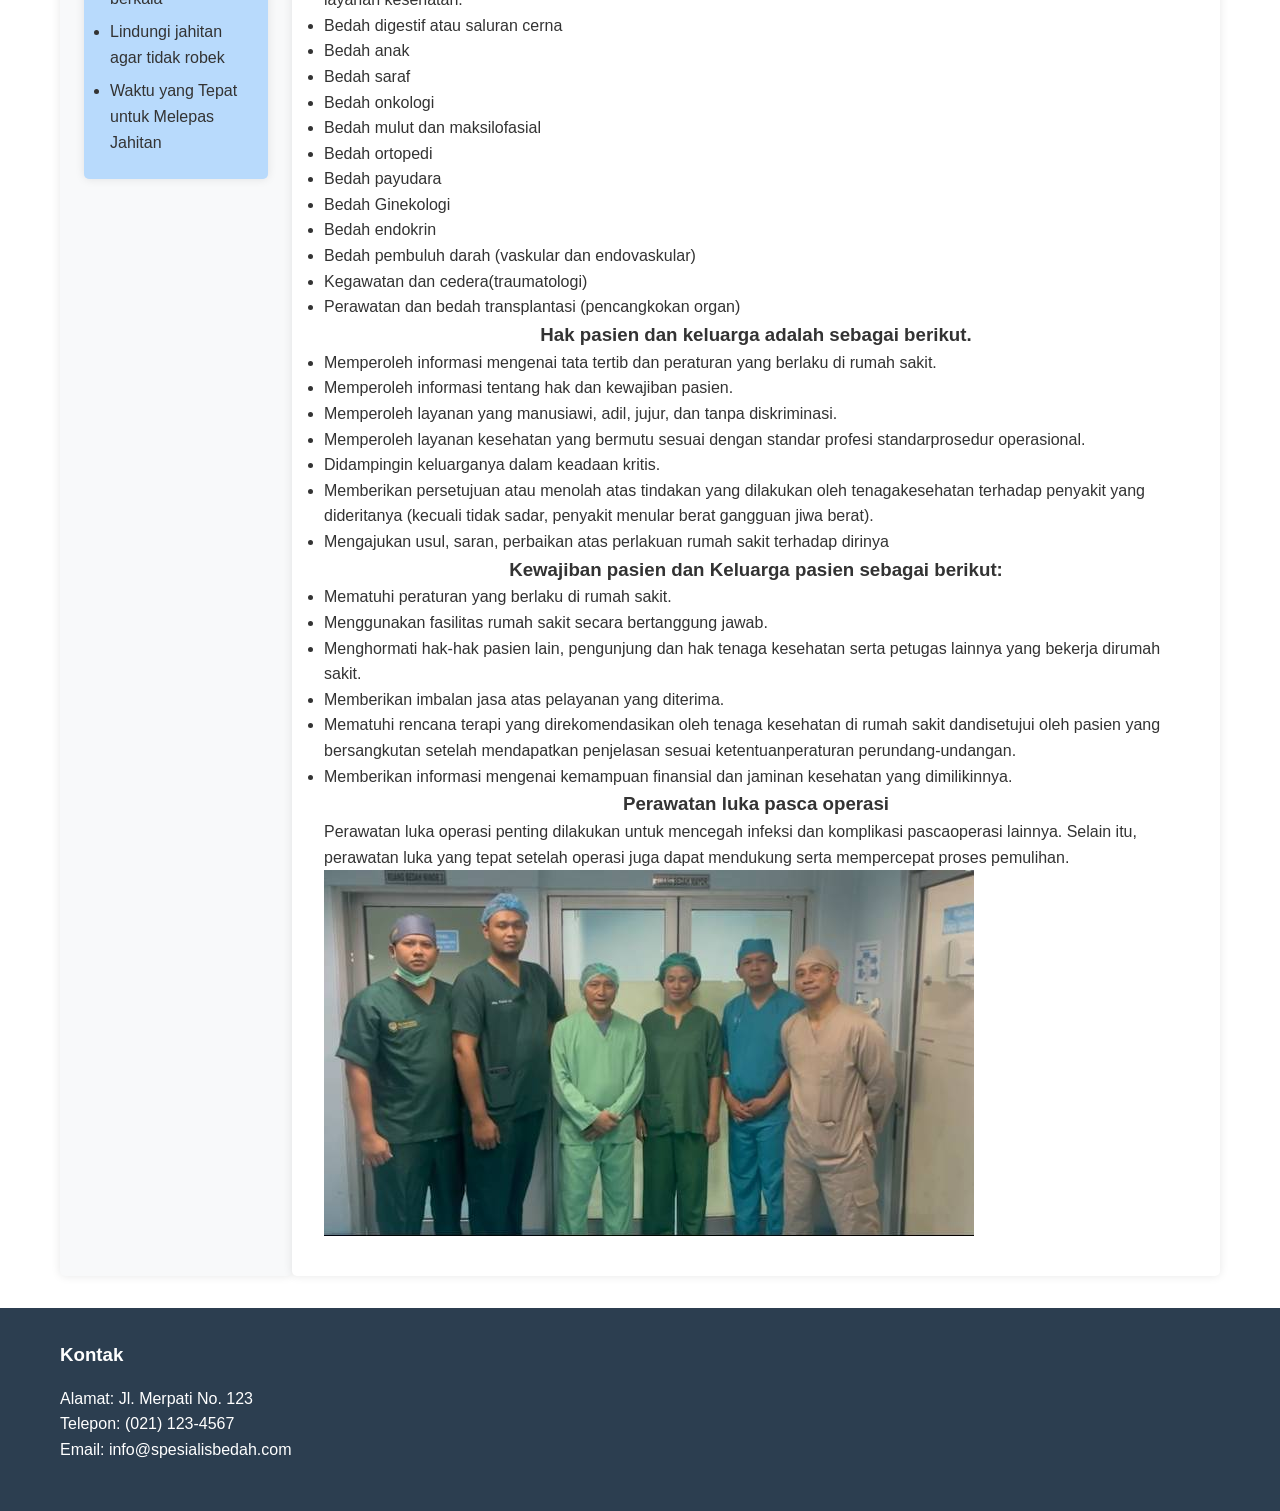
==== commit 940f87e3: "fix error in validation and logo in header" ====
--- a/index.html
+++ b/index.html
@@ -12,8 +12,8 @@
 <body>
     <!-- Header -->
     <header class="header">
-        <img src="images/logo_kemenkes-removebg-preview.png" alt="Logo Kemenkes">
-        <img src="images/logohalodoc-removebg-preview.png" alt="Logo Halodoc">
+        <img src="images/logo_kemenkes-removebg-preview.png" alt="Logo Kemenkes" class="logo-kemenkes">
+        <img src="images/logohalodoc-removebg-preview.png" alt="Logo Halodoc" class="logo-halodoc">
         <div class="container">
             <div class="text">
                 <h1>Spesialis Bedah Dan Edukasi Pasien</h1>
--- a/css/style.css
+++ b/css/style.css
@@ -41,6 +41,14 @@
 .text h3{
     font-family:"monotype corsiva", cursive;
     font-size: 1.2rem;
+}
+
+.logo-kemenkes{
+    width: 100px;
+}
+
+.logo-halodoc{
+    width: 100px;
 }
 
 /* Menu Navigasi */
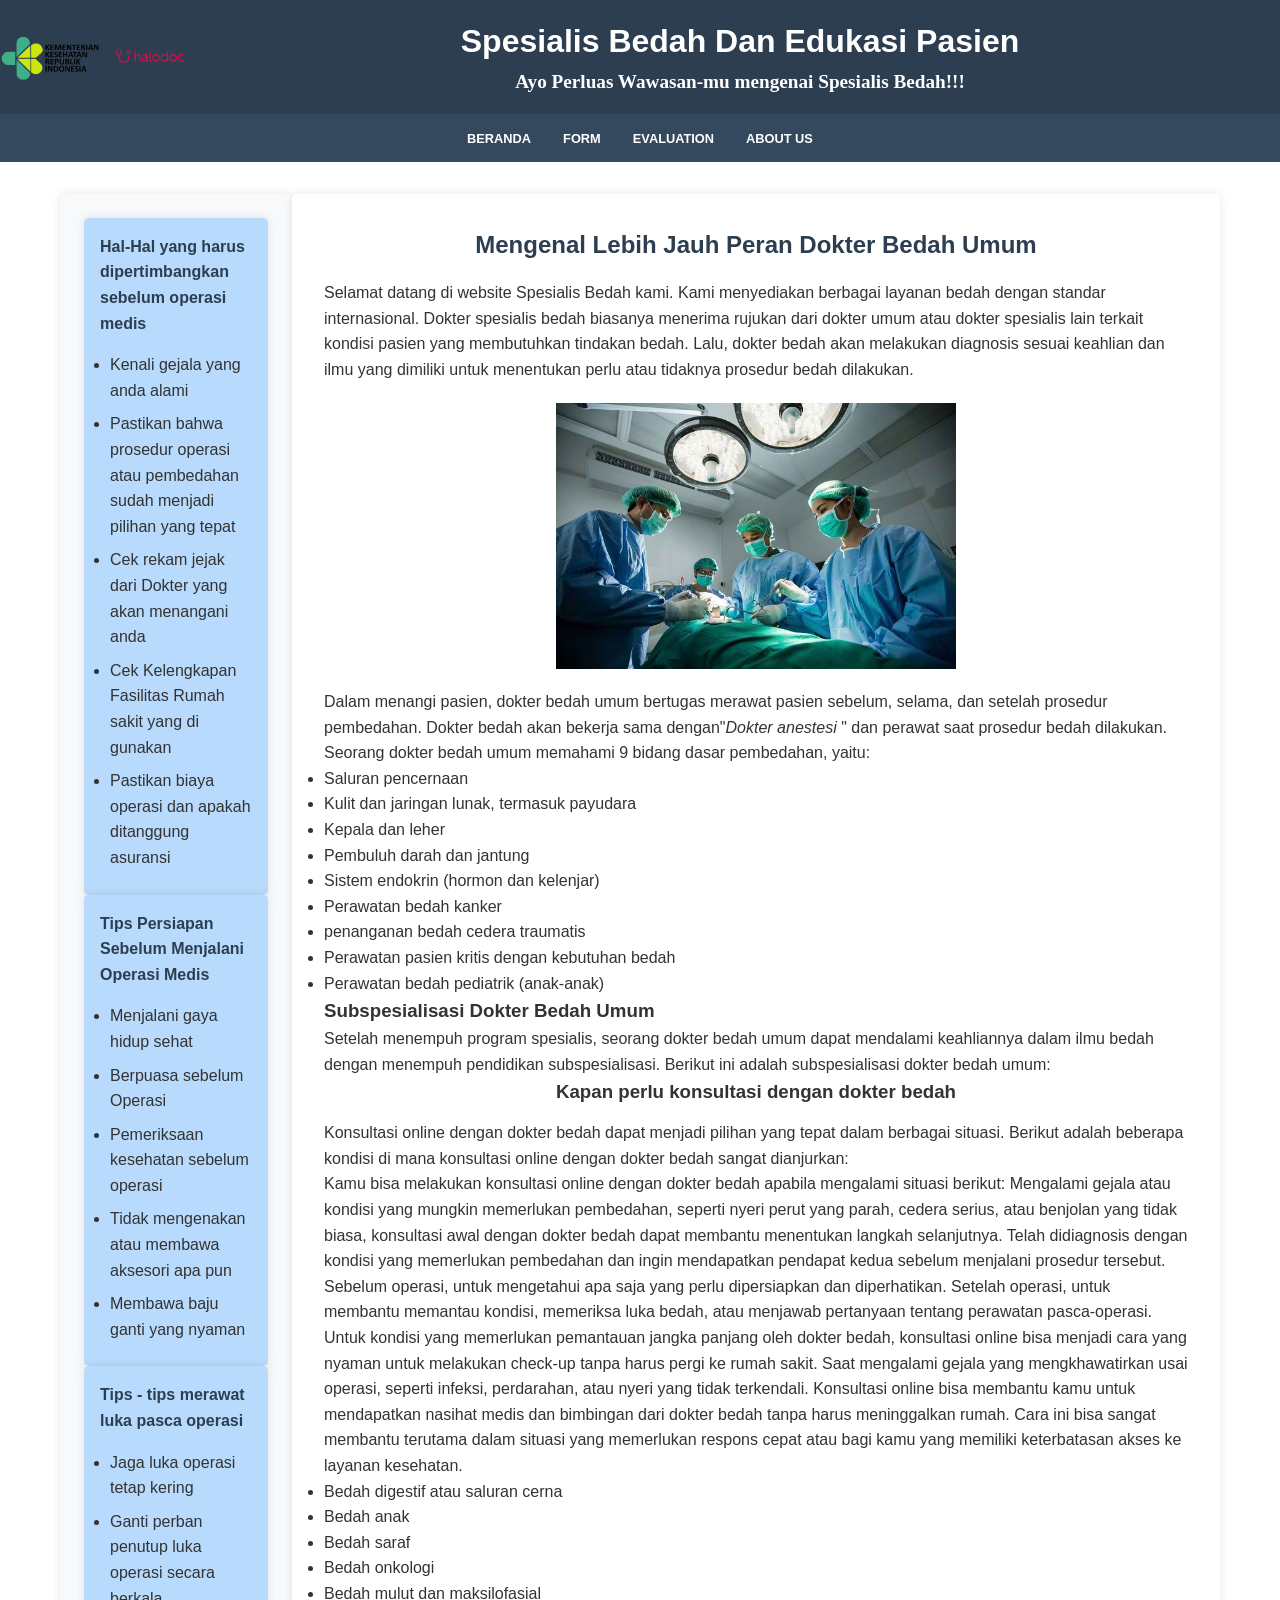
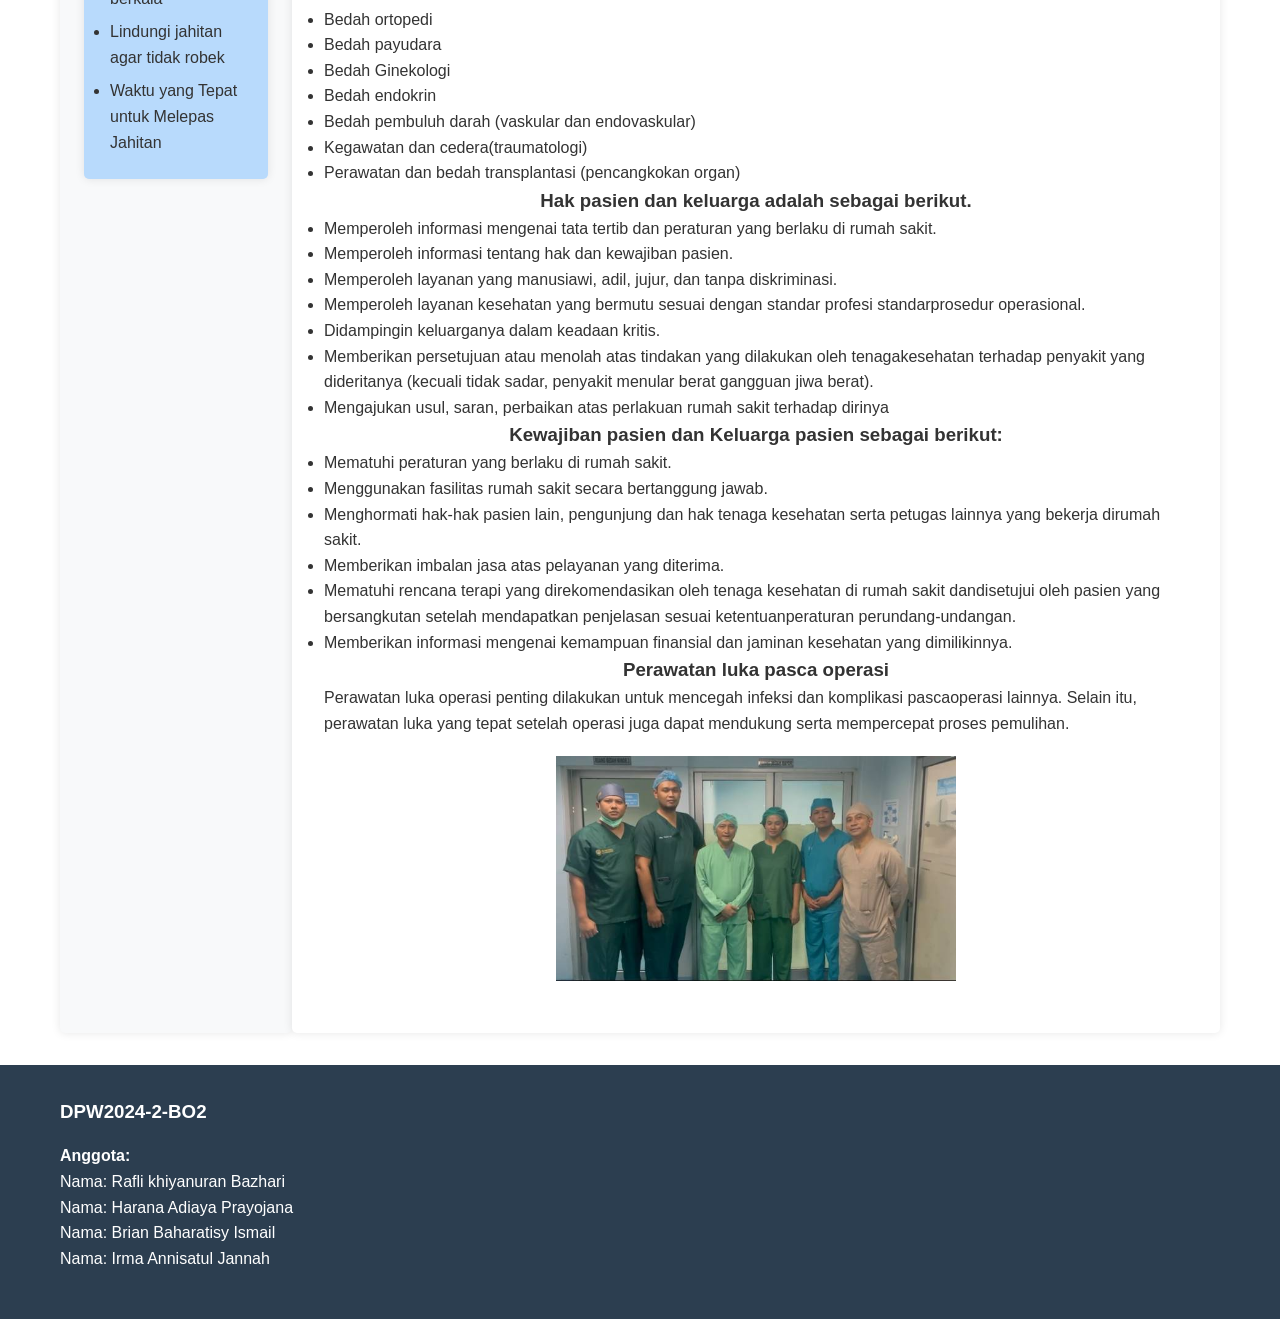
==== commit 8cbf0569: "edit footer" ====
--- a/index.html
+++ b/index.html
@@ -216,10 +216,12 @@
         <div class="container">
             <div class="footer-content">
                 <div class="footer-section">
-                    <h3>Kontak</h3>
-                    <p>Alamat: Jl. Merpati No. 123</p>
-                    <p>Telepon: (021) 123-4567</p>
-                    <p>Email: info@spesialisbedah.com</p>
+                    <h3>DPW2024-2-BO2</h3>
+                    <b>Anggota:</b>
+                    <p>Nama: Rafli khiyanuran Bazhari</p>
+                    <p>Nama: Harana Adiaya Prayojana</p>
+                    <p>Nama: Brian Baharatisy Ismail</p>
+                    <p>Nama: Irma Annisatul Jannah</p>
                 </div>
             </div>
         </div>
--- a/css/style.css
+++ b/css/style.css
@@ -167,3 +167,26 @@
     padding-top: 1rem;
     border-top: 1px solid rgba(255,255,255,0.1);
 }
+
+/* Mengatur ukuran gambar konten */
+.content img {
+    max-width: 100%;
+    height: auto;
+    width: 400px;
+    display: block;
+    margin: 20px auto;
+}
+
+/* Mengatur ukuran gambar di about page */
+.image-container {
+    display: flex;
+    justify-content: center;
+    gap: 20px;
+    margin: 20px 0;
+}
+
+.image-container img {
+    max-width: 100%;
+    height: auto;
+    width: 200px;
+}
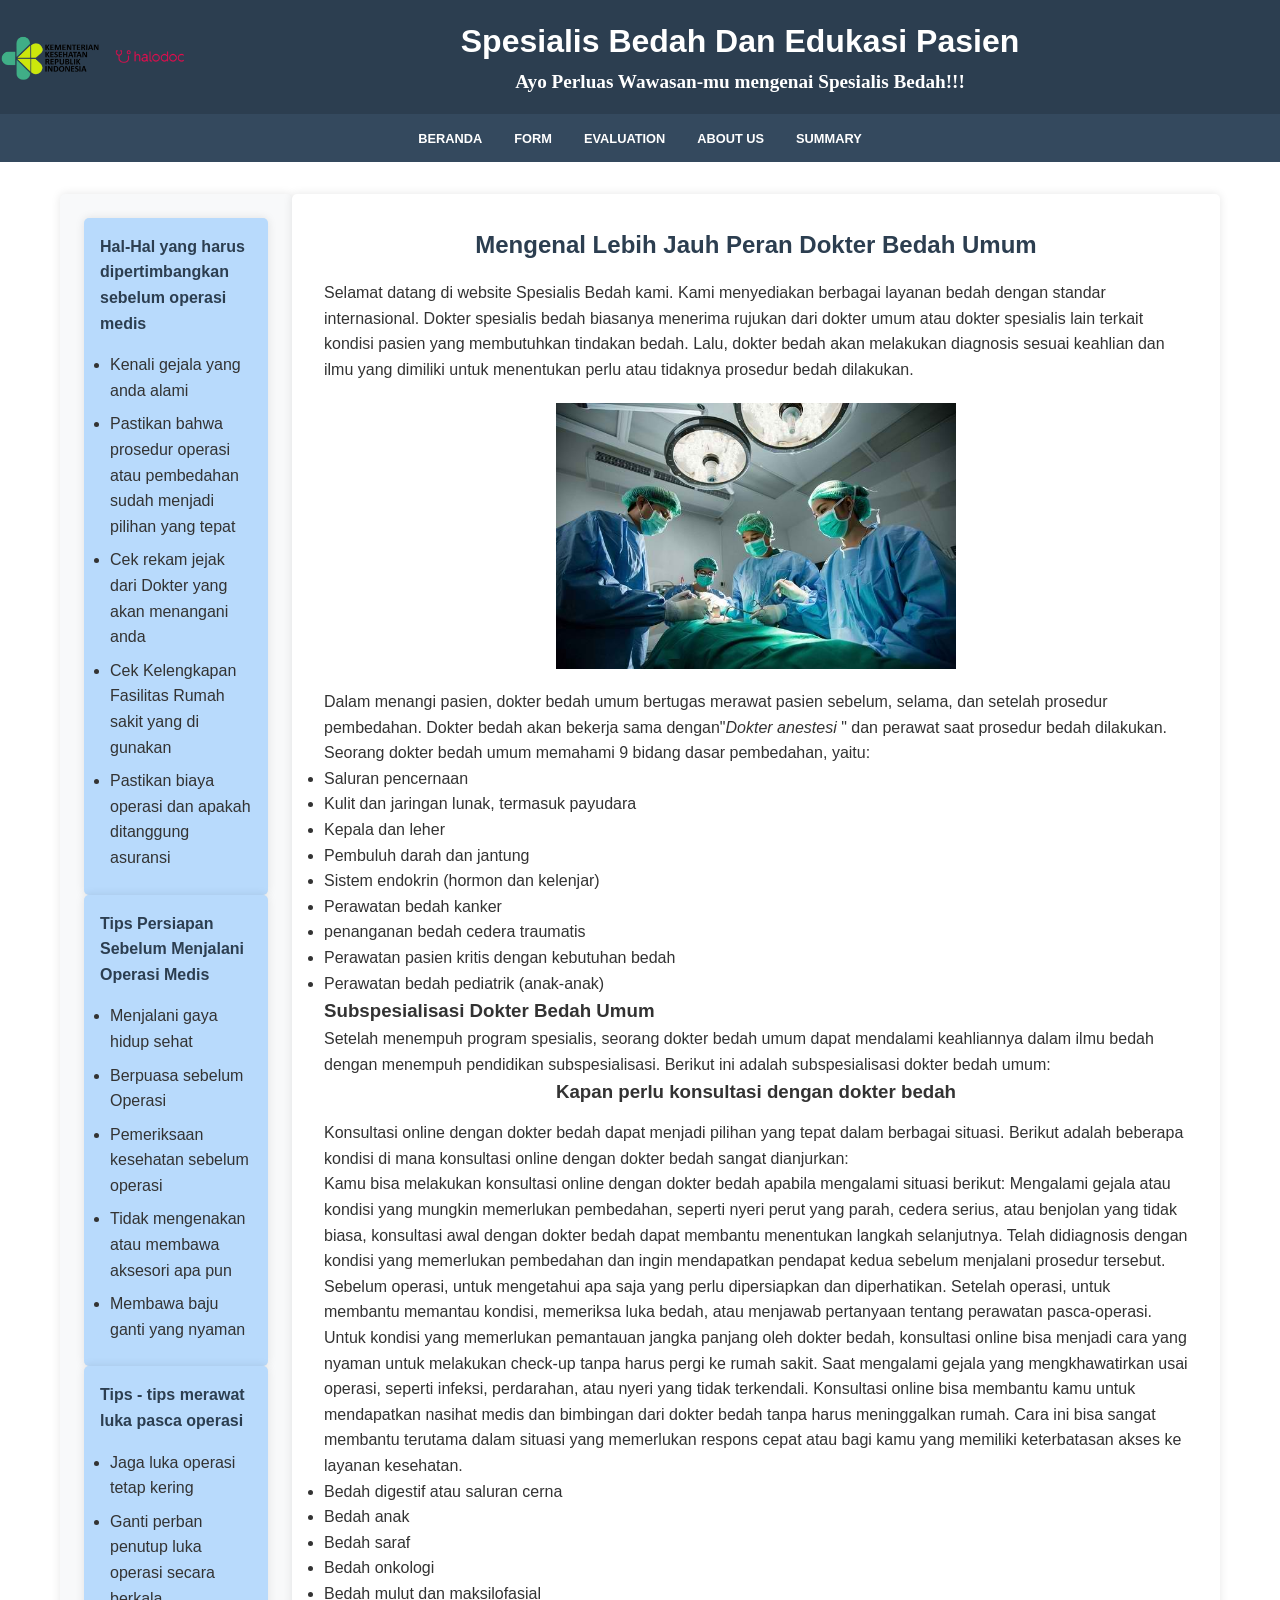
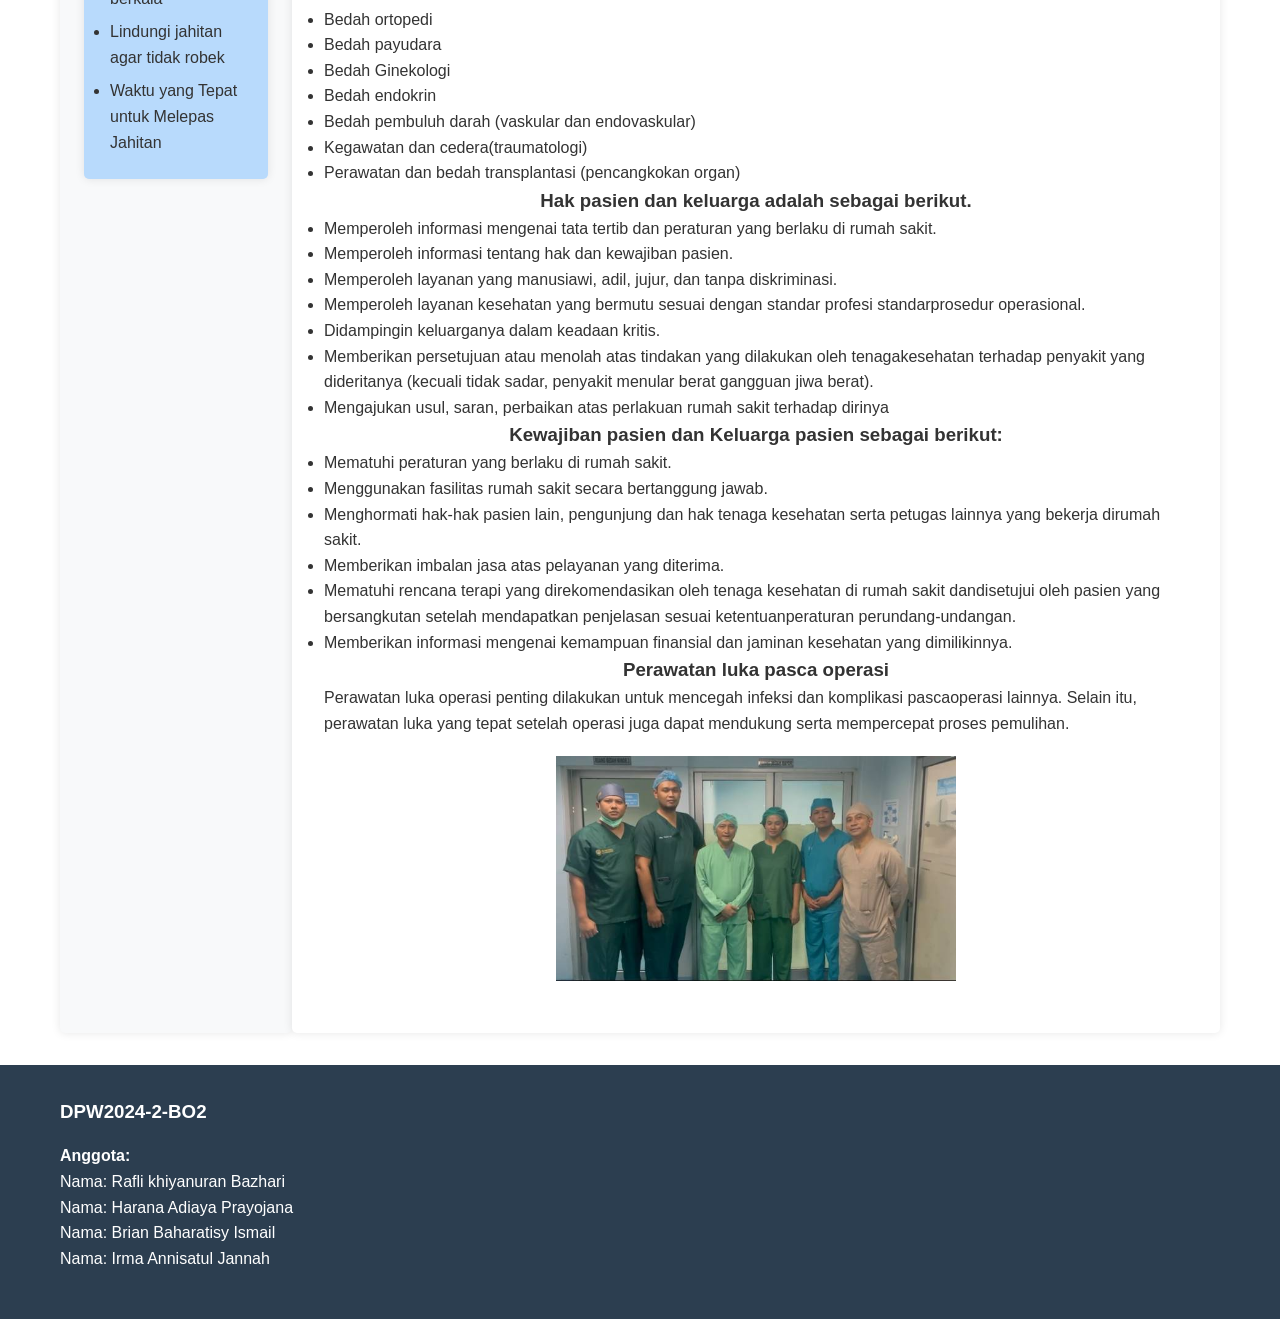
==== commit 9f2ba943: "ubah menu,tambah js, tambah halaman summary" ====
--- a/index.html
+++ b/index.html
@@ -30,6 +30,8 @@
                 <li><a href="form.html">FORM</a></li>
                 <li><a href="evaluation.html">EVALUATION</a></li>
                 <li><a href="about.html">ABOUT US</a></li>
+                <li><a href="summary.html">SUMMARY</a></li>
+                
             </ul>
         </div>
     </nav>
